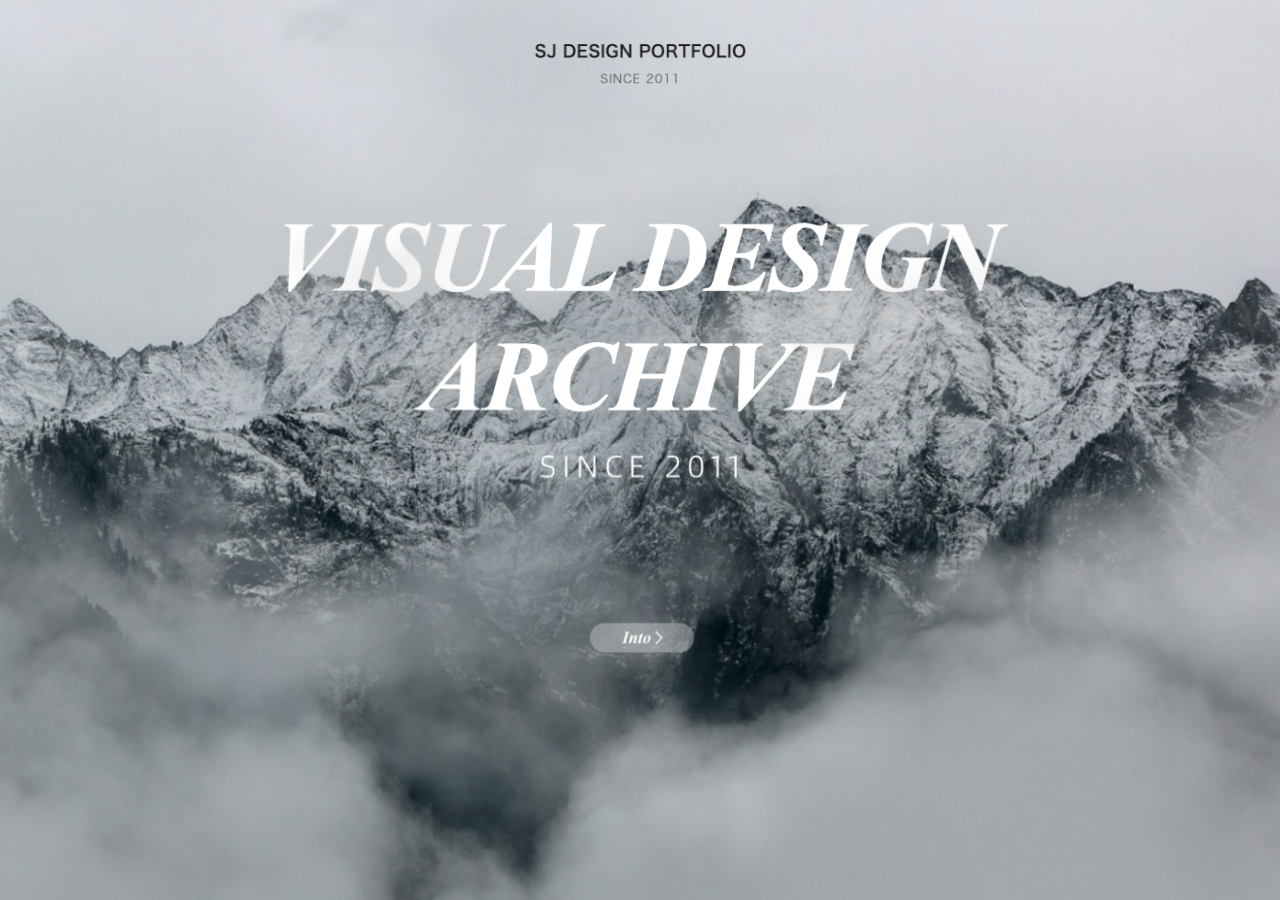
==== intro/index.html @ 36756e70 "Initial portfolio site deployment package" ====
﻿<!doctype html>
<html lang="zh-CN">
<head>
  <meta charset="utf-8">
  <meta name="viewport" content="width=device-width,initial-scale=1">
  <title>SONGJUN DESIGN Intro</title>
  <link rel="stylesheet" href="styles.css">
</head>
<body>
  <main class="intro" role="button" tabindex="0" aria-label="Into SONGJUN DESIGN portfolio">
    <img class="bg" src="背景层.png" alt="">

    <img class="cloud cloud-back cb-left" src="fog-cluster-08.png" alt="" aria-hidden="true">
    <img class="cloud cloud-back cb-right" src="fog-cluster-09.png" alt="" aria-hidden="true">

    <img class="text-layer text-fixed" src="文字层.png" alt="SONGJUN DESIGN Visual Design Archive Since 2011 Into">

    <img class="cloud cloud-front cf-left" src="fog-cluster-01.png" alt="" aria-hidden="true">
    <img class="cloud cloud-front cf-center" src="fog-cluster-05.png" alt="" aria-hidden="true">
    <img class="cloud cloud-front cf-right" src="fog-cluster-03.png" alt="" aria-hidden="true">

    <img class="text-layer text-island island-top" src="文字层.png" alt="" aria-hidden="true">
    <img class="text-layer text-island island-mid" src="文字层.png" alt="" aria-hidden="true">

    <img class="cloud cloud-low" src="fog-cluster-07.png" alt="" aria-hidden="true">
    <img class="cloud cloud-near cn-left" src="fog-cluster-04.png" alt="" aria-hidden="true">
    <img class="cloud cloud-near cn-right" src="fog-cluster-02.png" alt="" aria-hidden="true">
    <img class="cloud cloud-near cn-bottom" src="fog-cluster-06.png" alt="" aria-hidden="true">
    <img class="button-edge-glow" src="button-edge-glow.png" alt="" aria-hidden="true">
    <span class="button-flow-glow" aria-hidden="true"></span>
    <div class="wash" aria-hidden="true"></div>
  </main>
  <script src="script.js"></script>
</body>
</html>
---- intro/styles.css ----
﻿*{box-sizing:border-box}
html,body{width:100%;height:100%}
body{margin:0;overflow:hidden;background:#d9e1e4}
.intro{position:relative;width:100vw;height:100svh;min-height:560px;overflow:hidden;cursor:pointer;background:#d9e1e4;isolation:isolate;perspective:900px}
.bg,.text-layer,.cloud,.button-edge-glow,.wash{position:absolute;pointer-events:none;user-select:none}
.bg{inset:0;z-index:0;width:100%;height:100%;object-fit:cover;object-position:center;transform:scale(1.052) translate3d(0,-1.05vh,0);animation:bgPull 6.6s linear infinite alternate;will-change:transform,filter}
.text-layer{inset:0;width:100%;height:100%;object-fit:cover;object-position:center;transform:translateZ(0)}
.text-fixed{z-index:5;filter:drop-shadow(0 20px 30px rgba(19,30,34,.06))}
.text-island{z-index:8;opacity:1;filter:none}
.island-top{-webkit-mask-image:radial-gradient(ellipse 30% 10% at 52% 30%,#000 0 50%,transparent 69%);mask-image:radial-gradient(ellipse 30% 10% at 52% 30%,#000 0 50%,transparent 69%)}
.island-mid{-webkit-mask-image:radial-gradient(ellipse 24% 8% at 50% 41%,#000 0 52%,transparent 71%);mask-image:radial-gradient(ellipse 24% 8% at 50% 41%,#000 0 52%,transparent 71%)}
.cloud{transform-origin:center center;will-change:transform,opacity,filter;mix-blend-mode:normal}
.cloud-back{z-index:3;opacity:.28;filter:blur(9px) brightness(1.08) saturate(.38) contrast(.72)}
.cb-left{width:34vw;left:16vw;top:26.5vh;animation:backDepthA 9.5s linear infinite alternate;animation-delay:-4.1s}
.cb-right{width:34vw;left:52vw;top:27.8vh;animation:backDepthB 10.8s linear infinite alternate;animation-delay:-5.4s}
.cloud-front{z-index:7;opacity:.42;filter:blur(9px) brightness(1.16) saturate(.26) contrast(.68)}
.cf-left{width:32vw;left:20vw;top:22.8vh;animation:frontDepthA 6.4s linear infinite alternate;animation-delay:0s}
.cf-center{width:34vw;left:43vw;top:27.6vh;animation:frontDepthB 6.8s linear infinite alternate;animation-delay:-.28s}
.cf-right{width:30vw;left:58vw;top:24.8vh;animation:frontDepthC 6.6s linear infinite alternate;animation-delay:-.18s}
.cloud-low{z-index:6;width:13vw;left:43.8vw;top:67.8vh;opacity:.12;filter:blur(8px) brightness(1.15) saturate(.3);animation:lowDepth 9.1s linear infinite alternate;animation-delay:-2.2s}
.cloud-near{z-index:9;opacity:.34;filter:blur(10px) brightness(1.22) saturate(.24) contrast(.74);mix-blend-mode:screen}
.cn-left{width:46vw;left:-14vw;top:49vh;animation:nearDepthA 5.6s linear infinite alternate;animation-delay:0s}
.cn-right{width:44vw;left:68vw;top:47vh;animation:nearDepthB 5.9s linear infinite alternate;animation-delay:-.22s}
.cn-bottom{width:54vw;left:23vw;top:68vh;animation:nearDepthC 6.2s linear infinite alternate;animation-delay:-.42s}
.button-edge-glow{inset:0;z-index:10;width:100%;height:100%;object-fit:cover;object-position:center;opacity:0;mix-blend-mode:screen;transition:opacity .18s linear,filter .18s linear;filter:drop-shadow(0 0 4px rgba(245,252,255,.42)) drop-shadow(0 0 8px rgba(210,228,235,.22))}
.button-flow-glow{--cursor-angle:45deg;--glow-opacity:0;position:absolute;z-index:11;left:50.078125%;top:70.807771%;width:5.9375vw;height:3.271984vh;transform:translate(-50%,-50%);border-radius:999px;overflow:hidden;pointer-events:none;opacity:var(--glow-opacity);mix-blend-mode:screen;background:conic-gradient(from var(--cursor-angle) at 50% 50%,transparent 0 26%,rgba(255,255,255,.98) 39%,rgba(218,238,246,.88) 50%,rgba(255,255,255,.98) 61%,transparent 74% 100%);-webkit-mask-image:url("button-edge-glow-crop.png");mask-image:url("button-edge-glow-crop.png");-webkit-mask-size:100% 100%;mask-size:100% 100%;-webkit-mask-repeat:no-repeat;mask-repeat:no-repeat;filter:drop-shadow(0 0 4px rgba(245,252,255,.58));transition:opacity .1s linear}
.intro.is-button-near .button-edge-glow{opacity:.7}
.intro.is-button-near .button-flow-glow{opacity:var(--glow-opacity)}
.wash{inset:0;z-index:12;background:#eef4f6;opacity:0}
.intro.is-leaving .wash{animation:washOut 1.56s cubic-bezier(.62,0,.18,1) forwards}
.intro.is-leaving .bg{animation:leaveBg 1.56s cubic-bezier(.62,0,.18,1) forwards}
.intro.is-leaving .text-layer,.intro.is-leaving .cloud,.intro.is-leaving .button-edge-glow,.intro.is-leaving .button-flow-glow{animation:leaveScene 1s ease forwards}
@keyframes bgPull{0%{transform:scale(1.052) translate3d(0,-1.05vh,0);filter:contrast(1.035)}100%{transform:scale(1.006) translate3d(0,0,0);filter:none}}
@keyframes backDepthA{0%{transform:scale(.74) translate3d(0,.7vh,0);opacity:.04;filter:blur(14px) brightness(1.04)}46%{opacity:.38;filter:blur(6px) brightness(1.14)}100%{transform:scale(1.42) translate3d(0,-1.1vh,0);opacity:.08;filter:blur(12px) brightness(1.18)}}
@keyframes backDepthB{0%{transform:scale(.76) translate3d(0,.62vh,0);opacity:.04;filter:blur(14px) brightness(1.04)}48%{opacity:.34;filter:blur(6px) brightness(1.14)}100%{transform:scale(1.36) translate3d(0,-1.05vh,0);opacity:.08;filter:blur(12px) brightness(1.18)}}
@keyframes frontDepthA{0%{transform:scale(.78) translate3d(0,.72vh,0);opacity:.24;filter:blur(11px) brightness(1.13)}48%{opacity:.66;filter:blur(5.5px) brightness(1.22)}100%{transform:scale(2.08) translate3d(0,-1.68vh,0);opacity:.16;filter:blur(17px) brightness(1.32)}}
@keyframes frontDepthB{0%{transform:scale(.76) translate3d(0,.68vh,0);opacity:.16;filter:blur(11px) brightness(1.13)}48%{opacity:.54;filter:blur(5.8px) brightness(1.22)}100%{transform:scale(2.0) translate3d(0,-1.58vh,0);opacity:.13;filter:blur(17px) brightness(1.3)}}
@keyframes frontDepthC{0%{transform:scale(.8) translate3d(0,.62vh,0);opacity:.2;filter:blur(11px) brightness(1.13)}48%{opacity:.6;filter:blur(5.5px) brightness(1.23)}100%{transform:scale(2.0) translate3d(0,-1.55vh,0);opacity:.14;filter:blur(17px) brightness(1.32)}}
@keyframes lowDepth{0%{transform:scale(.65) translate3d(0,.5vh,0);opacity:.02;filter:blur(14px) brightness(1.08)}48%{opacity:.18;filter:blur(5px) brightness(1.16)}100%{transform:scale(1.55) translate3d(0,-.7vh,0);opacity:.05;filter:blur(13px) brightness(1.22)}}
@keyframes nearDepthA{0%{transform:scale(.84) translate3d(0,1.35vh,0);opacity:.2;filter:blur(15px) brightness(1.12)}46%{opacity:.44;filter:blur(8px) brightness(1.2)}100%{transform:scale(2.18) translate3d(0,-2.8vh,0);opacity:.14;filter:blur(24px) brightness(1.28)}}
@keyframes nearDepthB{0%{transform:scale(.82) translate3d(0,1.22vh,0);opacity:.18;filter:blur(15px) brightness(1.12)}46%{opacity:.4;filter:blur(8px) brightness(1.2)}100%{transform:scale(2.08) translate3d(0,-2.6vh,0);opacity:.13;filter:blur(24px) brightness(1.28)}}
@keyframes nearDepthC{0%{transform:scale(.88) translate3d(0,1.18vh,0);opacity:.17;filter:blur(14px) brightness(1.1)}46%{opacity:.38;filter:blur(8px) brightness(1.18)}100%{transform:scale(2.0) translate3d(0,-2.42vh,0);opacity:.12;filter:blur(23px) brightness(1.24)}}
@keyframes washOut{to{opacity:1}}
@keyframes leaveBg{to{transform:scale(1.018) translate3d(0,-.6vh,0);filter:blur(.8px) saturate(.88)}}
@keyframes leaveScene{to{opacity:0;filter:blur(6px)}}
@media(max-width:760px){.cn-left{width:52vw;left:-18vw}.cn-right{width:50vw;left:68vw}.cn-bottom{width:58vw;left:20vw}.cf-left{width:43vw;left:10vw}.cf-center{width:46vw;left:30vw}.cf-right{width:39vw;left:55vw}.cb-left,.cb-right{width:44vw}.cloud-low{width:20vw}}
@media(prefers-reduced-motion:reduce){*,*:before,*:after{animation-duration:.01ms!important;animation-iteration-count:1!important;transition-duration:.01ms!important}}
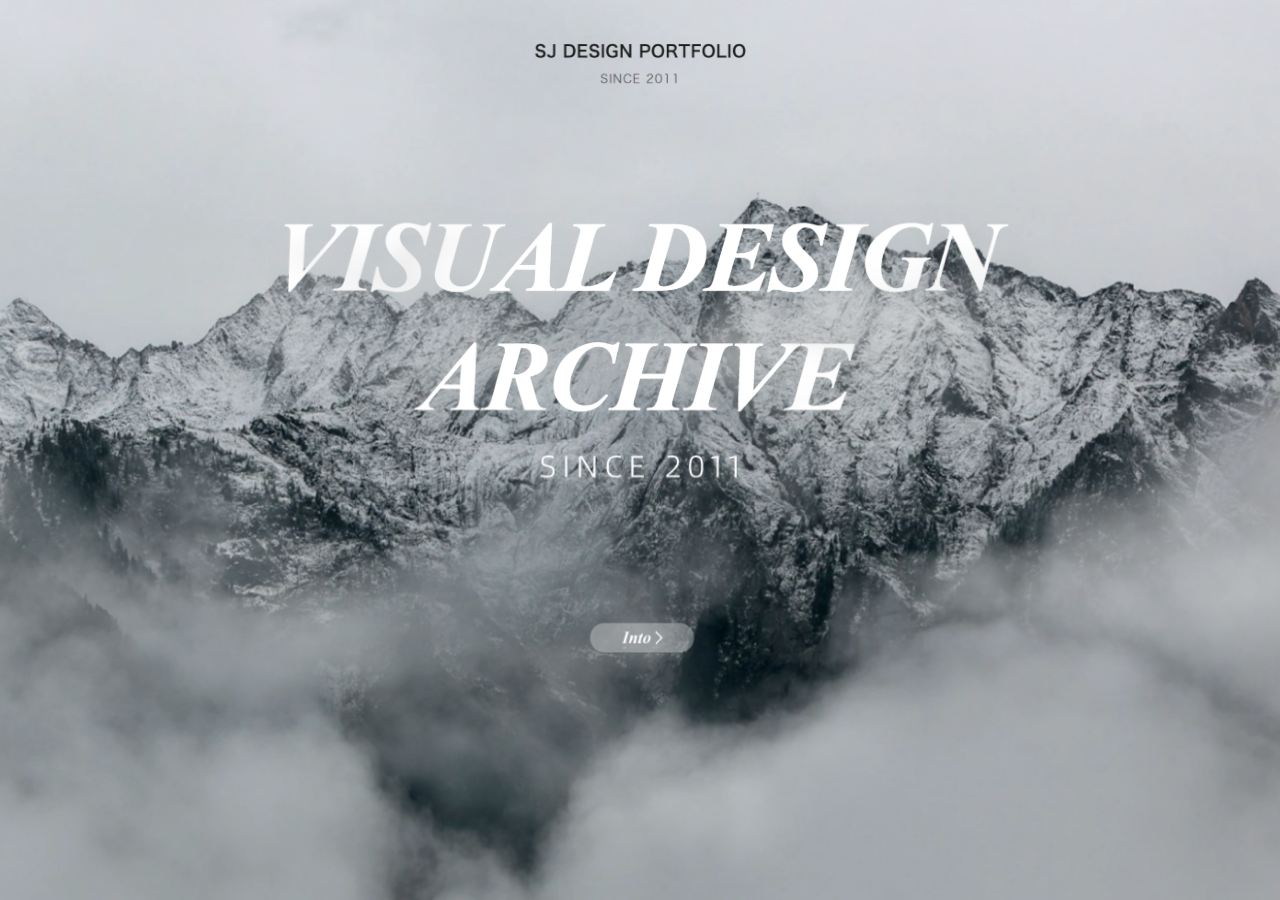
==== commit 8409de30: "Improve intro and homepage loading performance" ====
--- a/intro/index.html
+++ b/intro/index.html
@@ -1,32 +1,49 @@
-﻿<!doctype html>
+<!doctype html>
 <html lang="zh-CN">
 <head>
   <meta charset="utf-8">
   <meta name="viewport" content="width=device-width,initial-scale=1">
   <title>SONGJUN DESIGN Intro</title>
+  <link rel="preload" href="intro-background-optimized.webp" as="image" type="image/webp" fetchpriority="high">
+  <link rel="preload" href="文字层.png" as="image" fetchpriority="high" media="(min-width:681px)">
+
+
+
+  <link rel="icon" href="../favicon.svg" type="image/svg+xml">
+
   <link rel="stylesheet" href="styles.css">
 </head>
 <body>
   <main class="intro" role="button" tabindex="0" aria-label="Into SONGJUN DESIGN portfolio">
-    <img class="bg" src="背景层.png" alt="">
+    <img class="bg" src="intro-background-optimized.webp" alt="" fetchpriority="high" decoding="async">
 
-    <img class="cloud cloud-back cb-left" src="fog-cluster-08.png" alt="" aria-hidden="true">
-    <img class="cloud cloud-back cb-right" src="fog-cluster-09.png" alt="" aria-hidden="true">
+    <img class="cloud cloud-back cb-left" data-desktop-src="fog-cluster-08.png" alt="" aria-hidden="true" decoding="async">
+    <img class="cloud cloud-back cb-right" data-desktop-src="fog-cluster-09.png" alt="" aria-hidden="true" decoding="async">
 
-    <img class="text-layer text-fixed" src="文字层.png" alt="SONGJUN DESIGN Visual Design Archive Since 2011 Into">
+    <div class="mobile-intro-header" aria-hidden="true">
+      <span class="mobile-menu-mark"></span>
+      <span class="mobile-brand">SJ DESIGN PORTFOLIO</span>
+      <span class="mobile-brand-year">SINCE 2011</span>
+    </div>
+    <div class="mobile-intro-copy" aria-hidden="true">
+      <strong class="mobile-title">VISUAL DESIGN<br>ARCHIVE</strong>
+      <span class="mobile-title-sub">SINCE 2011</span>
+      <span class="mobile-into">Into</span>
+    </div>
 
-    <img class="cloud cloud-front cf-left" src="fog-cluster-01.png" alt="" aria-hidden="true">
-    <img class="cloud cloud-front cf-center" src="fog-cluster-05.png" alt="" aria-hidden="true">
-    <img class="cloud cloud-front cf-right" src="fog-cluster-03.png" alt="" aria-hidden="true">
+    <img class="text-layer text-fixed" data-desktop-src="文字层.png" alt="SONGJUN DESIGN Visual Design Archive Since 2011 Into" fetchpriority="high" decoding="async">
+    <img class="cloud cloud-front cf-left" data-desktop-src="fog-cluster-01.png" alt="" aria-hidden="true" decoding="async">
+    <img class="cloud cloud-front cf-center" data-desktop-src="fog-cluster-05.png" alt="" aria-hidden="true" decoding="async">
+    <img class="cloud cloud-front cf-right" data-desktop-src="fog-cluster-03.png" alt="" aria-hidden="true" decoding="async">
 
-    <img class="text-layer text-island island-top" src="文字层.png" alt="" aria-hidden="true">
-    <img class="text-layer text-island island-mid" src="文字层.png" alt="" aria-hidden="true">
+    <img class="text-layer text-island island-top" data-desktop-src="文字层.png" alt="" aria-hidden="true" decoding="async">
+    <img class="text-layer text-island island-mid" data-desktop-src="文字层.png" alt="" aria-hidden="true" decoding="async">
 
-    <img class="cloud cloud-low" src="fog-cluster-07.png" alt="" aria-hidden="true">
-    <img class="cloud cloud-near cn-left" src="fog-cluster-04.png" alt="" aria-hidden="true">
-    <img class="cloud cloud-near cn-right" src="fog-cluster-02.png" alt="" aria-hidden="true">
-    <img class="cloud cloud-near cn-bottom" src="fog-cluster-06.png" alt="" aria-hidden="true">
-    <img class="button-edge-glow" src="button-edge-glow.png" alt="" aria-hidden="true">
+    <img class="cloud cloud-low" data-desktop-src="fog-cluster-07.png" alt="" aria-hidden="true" decoding="async">
+    <img class="cloud cloud-near cn-left" data-desktop-src="fog-cluster-04.png" alt="" aria-hidden="true" decoding="async">
+    <img class="cloud cloud-near cn-right" data-desktop-src="fog-cluster-02.png" alt="" aria-hidden="true" decoding="async">
+    <img class="cloud cloud-near cn-bottom" data-desktop-src="fog-cluster-06.png" alt="" aria-hidden="true" decoding="async">
+    <img class="button-edge-glow" data-desktop-src="button-edge-glow.png" alt="" aria-hidden="true" decoding="async">
     <span class="button-flow-glow" aria-hidden="true"></span>
     <div class="wash" aria-hidden="true"></div>
   </main>
--- a/intro/styles.css
+++ b/intro/styles.css
@@ -1,4 +1,4 @@
-﻿*{box-sizing:border-box}
+*{box-sizing:border-box}
 html,body{width:100%;height:100%}
 body{margin:0;overflow:hidden;background:#d9e1e4}
 .intro{position:relative;width:100vw;height:100svh;min-height:560px;overflow:hidden;cursor:pointer;background:#d9e1e4;isolation:isolate;perspective:900px}
@@ -46,4 +46,22 @@
 @media(max-width:760px){.cn-left{width:52vw;left:-18vw}.cn-right{width:50vw;left:68vw}.cn-bottom{width:58vw;left:20vw}.cf-left{width:43vw;left:10vw}.cf-center{width:46vw;left:30vw}.cf-right{width:39vw;left:55vw}.cb-left,.cb-right{width:44vw}.cloud-low{width:20vw}}
 @media(prefers-reduced-motion:reduce){*,*:before,*:after{animation-duration:.01ms!important;animation-iteration-count:1!important;transition-duration:.01ms!important}}
 
+.mobile-intro-header,.mobile-intro-copy{display:none}
+@font-face{font-family:"SJ Intro Times";src:url("../fonts/SJ-Times-BoldItalic-subset.woff2") format("woff2"),url("../fonts/timesbi.ttf") format("truetype");font-weight:700;font-style:italic;font-display:swap}
+@font-face{font-family:"SJ Intro Sans";src:url("../fonts/SJ-Hiragino-W6-subset.woff2") format("woff2"),url("../fonts/Hiragino Sans GB W6.otf") format("opentype");font-weight:700;font-style:normal;font-display:swap}
+@font-face{font-family:"SJ Intro Sans";src:url("../fonts/SJ-Hiragino-W3-subset.woff2") format("woff2"),url("../fonts/Hiragino Sans GB W3.otf") format("opentype");font-weight:400;font-style:normal;font-display:swap}
+@media(max-width:680px){
+  .intro{min-height:0;background:#fff}
+  .bg{top:92px;height:calc(100% - 92px);object-fit:cover;object-position:center;transform:none;animation:none;filter:none;opacity:1}
+  .text-layer,.button-edge-glow,.button-flow-glow,.cloud{display:none}
+  .mobile-intro-header{display:block;position:absolute;left:0;right:0;top:0;height:92px;z-index:20;background:#fff;border-bottom:1px solid #eeeeee;color:#111}
+  .mobile-menu-mark{position:absolute;left:24px;top:34px;width:34px;height:20px;border-top:3px solid #111;border-bottom:3px solid #111}
+  .mobile-menu-mark::before{content:"";position:absolute;left:0;right:0;top:5px;border-top:3px solid #111}
+  .mobile-brand{position:absolute;left:70px;right:70px;top:25px;text-align:center;font-family:"SJ Intro Sans","Hiragino Sans GB",Arial,sans-serif;font-size:clamp(14px,3.6vw,16px);font-weight:700;line-height:1;letter-spacing:.02em;white-space:nowrap;overflow:hidden}
+  .mobile-brand-year{position:absolute;left:70px;right:70px;top:54px;text-align:center;font-family:"SJ Intro Sans","Hiragino Sans GB",Arial,sans-serif;font-size:10px;font-weight:400;line-height:1;letter-spacing:.08em;color:#777}
+  .mobile-intro-copy{display:block;position:absolute;left:0;right:0;top:92px;bottom:0;z-index:12;color:#fff;text-align:center;pointer-events:none;user-select:none;text-rendering:geometricPrecision;-webkit-font-smoothing:antialiased}
+  .mobile-title{position:absolute;left:0;right:0;top:35.3%;height:auto;transform:translateY(-50%);display:block;font-family:"SJ Intro Times","Times New Roman",serif;font-size:clamp(38px,10.4vw,46px);font-weight:700;font-style:italic;line-height:1.06;letter-spacing:0;text-shadow:0 8px 20px rgba(20,28,31,.18)}
+  .mobile-title-sub{position:absolute;left:0;right:0;top:51.1%;display:block;font-family:"SJ Intro Sans","Hiragino Sans GB",Arial,sans-serif;font-size:13px;font-weight:400;line-height:1;letter-spacing:.48em;color:#fff;text-shadow:0 5px 14px rgba(20,28,31,.18)}
+  .mobile-into{position:absolute;left:50%;top:68.3%;transform:translateX(-50%);width:128px;height:44px;border:2px solid rgba(255,255,255,.9);border-radius:999px;background:rgba(255,255,255,.16);font-family:"SJ Intro Times","Times New Roman",serif;font-size:16px;font-weight:700;font-style:italic;line-height:40px;color:#fff;text-shadow:0 4px 12px rgba(20,28,31,.18)}
+}
 
